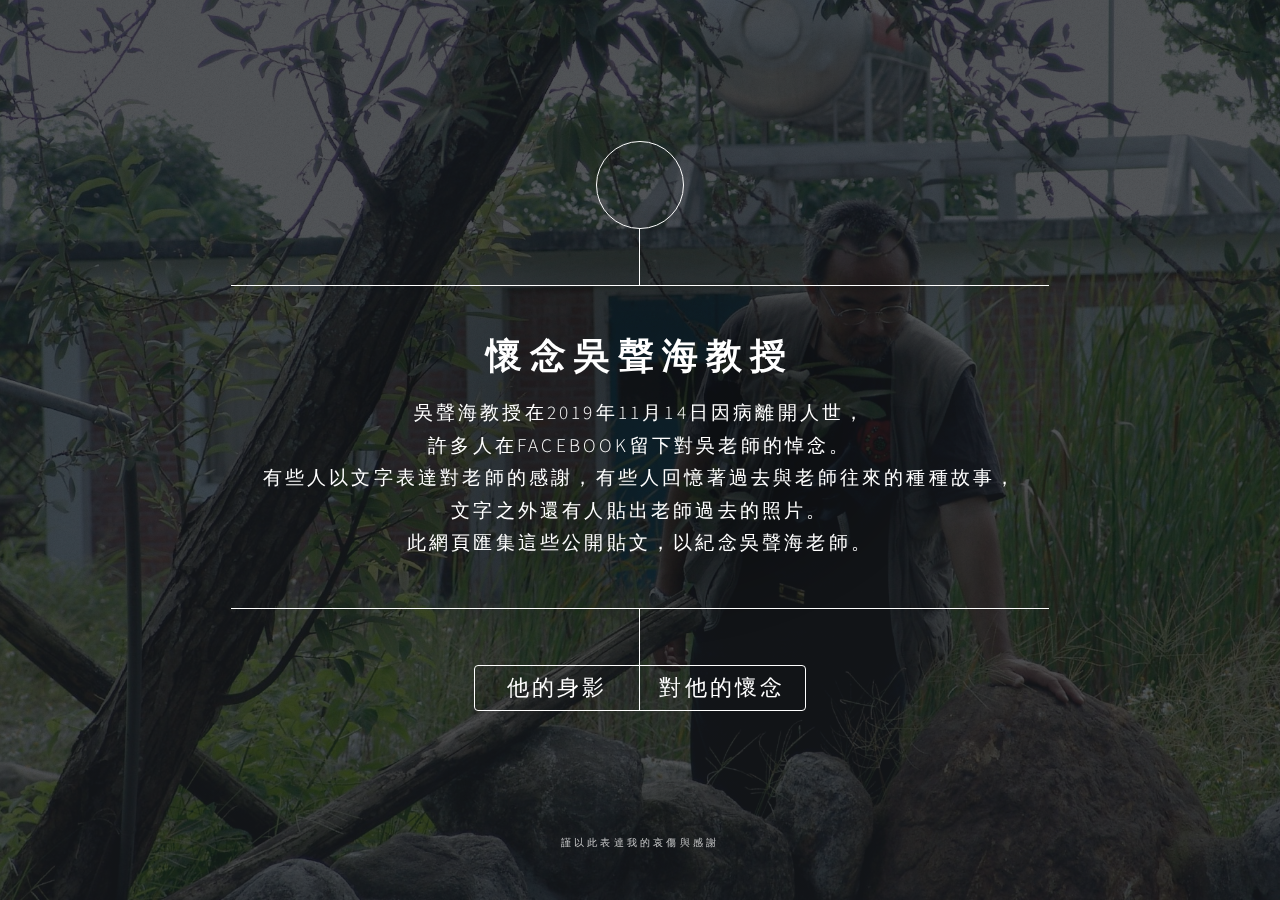
==== index.html @ dd24ec7e "meta資訊更新" ====
<!DOCTYPE HTML>
<!--
	Dimension by HTML5 UP
	html5up.net | @ajlkn
	Free for personal and commercial use under the CCA 3.0 license (html5up.net/license)
-->

<!--謹以此表達我的哀傷、感謝與愧疚-->

<html>

<head>
    <title>懷念吳聲海教授</title>
    <meta charset="utf-8" />
    <meta name="viewport" content="width=device-width, initial-scale=1, user-scalable=no" />
    <link rel="stylesheet" href="assets/css/main.css" />
    <script src="https://d3js.org/d3.v4.min.js"></script>
    <noscript>
        <link rel="stylesheet" href="assets/css/noscript.css" /></noscript>

    <!-- 給google看 -->
    <meta name="author" content="If if.lin87048@gmail.com">
    <meta name="copyright" content="If if.lin87048@gmail.com">
    <meta name="description" content="在大家的悼念貼文中，看到更多關於吳老師的故事與足跡">
    <meta itemprop="name" content="吳聲海教授｜大家對他的懷念與感謝">
    <meta itemprop="image" content="https://iflin.github.io/wu_mem/cover2.jpeg">
    <meta itemprop="description" content="在大家的悼念貼文中，看到更多關於吳老師的故事與足跡">

    <!--給FB看-->
    <meta property="og:title" content="吳聲海教授｜大家對他的懷念與感謝">
    <meta property="og:url" content="https://iflin.github.io/wu_mem/index.html">
    <meta property="og:image" content="https://iflin.github.io/wu_mem/cover2.jpeg">
    <meta property="og:description" content="在大家的悼念貼文中，看到更多關於吳老師的故事與足跡">
    <meta property="og:type" content="website">

    <!-- Twitter Card data -->
    <meta name="twitter:card" content="summary_large_image">
    <meta name="twitter:site" content="@If_Lin">
    <meta name="twitter:title" content="吳聲海教授｜大家對他的懷念與感謝">
    <meta name="twitter:description" content="在大家的悼念貼文中，看到更多關於吳老師的故事與足跡">
    <meta name="twitter:creator" content="@If_Lin">
    <meta name="twitter:url" content="https://iflin.github.io/wu_mem/index.html">


</head>

<body class="is-preload">

    <!-- Wrapper -->
    <div id="wrapper">

        <!-- Header -->
        <header id="header">
            <div class="logo">
                <span class="icon"></span>
            </div>
            <div class="content">
                <div class="inner">
                    <h1>懷念吳聲海教授</h1>
                    <p>吳聲海教授在2019年11月14日因病離開人世，<br>許多人在Facebook留下對吳老師的悼念。<br>有些人以文字表達對老師的感謝，有些人回憶著過去與老師往來的種種故事，<br>文字之外還有人貼出老師過去的照片。<br>此網頁匯集這些公開貼文，以紀念吳聲海老師。</p>
                </div>
            </div>
            <nav>
                <ul>
                    <li><a href="#intro">他的身影</a></li>
                    <li><a href="#work">對他的懷念</a></li>
                </ul>
            </nav>
        </header>

        <!-- Main -->
        <div id="main">

            <!-- Intro 身影 -->
            <article id="intro">
                <p>(手機觀看若出現版面移位，請重新載入頁面)</p>
                <h2 class="major">身影</h2>
                <div id="fb-root"></div>
                <script async defer crossorigin="anonymous" src="https://connect.facebook.net/zh_TW/sdk.js#xfbml=1&version=v5.0&appId=1772515189745425&autoLogAppEvents=1"></script>

            </article>


            <script>
                d3.json("link.json", function(data) {
                    console.log(data);

                    d3.select('#intro')
                        .selectAll()
                        .data(data
                            .filter(function(d) { //篩選
                                return d.type__1 == "身影";
                            })
                        )
                        .enter()
                        .append('span')
                        .append('div')
                        .attr('class', 'fb-post')
                        .attr('style', 'background-color: #ffffff; margin-top: 2%; margin-bottom: 2%;')
                        .attr('data-show-text', 'true')
                        .attr('href', d => d.link);
                });
                
            </script>


            <!-- Work 懷念 -->
            <article id="work">
                <p>(手機觀看若出現版面移位，請重新載入頁面)</p>
                <h2 class="major">懷念</h2>


                <div class="fb-comment-embed" data-href="https://www.facebook.com/cycu.timday/posts/2489830804445566?comment_id=2490105634418083&amp;reply_comment_id=2490210144407632" data-include-parent="true" style="background-color: #ffffff; margin-top: 2%; margin-bottom: 2%;"></div>

                <div class="fb-comment-embed" data-href="https://www.facebook.com/phame.boa/posts/3105957529421591?comment_id=3105966926087318&reply_comment_id=3106037629413581" data-include-parent="true" style="background-color: #ffffff; margin-top: 2%; margin-bottom: 2%;"></div>

                <div class="fb-comment-embed" data-href="https://www.facebook.com/phame.boa/posts/3105957529421591?comment_id=3105966926087318&reply_comment_id=3106120449405299" data-include-parent="true" style="background-color: #ffffff; margin-top: 2%; margin-bottom: 2%;"></div>

                <div class="fb-comment-embed" data-href="https://www.facebook.com/wensung.chung/posts/2997025460311843?comment_id=2997212036959852" data-include-parent="true" style="background-color: #ffffff; margin-top: 2%; margin-bottom: 2%;"></div>

            </article>

            <script>
                d3.json("link.json", function(data) {
                    console.log(data);

                    d3.select('#work')
                        .selectAll()
                        .data(data
                            .filter(function(d) { //篩選
                                return d.type__1 == "悼念";
                            })
                        )
                        .enter()
                        .append('span')
                        .append('div')
                        .attr('class', 'fb-post')
                        .attr('style', 'background-color: #ffffff; margin-top: 2%; margin-bottom: 2%;')
                        .attr('data-show-text', 'true')
                        .attr('href', d => d.link);

                });
            </script>

        </div>

        <!-- Footer -->
        <footer id="footer">
            <p class="copyright">謹以此表達我的哀傷與感謝</p>
        </footer>

    </div>

    <!-- BG -->
    <div id="bg"></div>

    <!-- Scripts -->
    <script src="assets/js/jquery.min.js"></script>
    <script src="assets/js/browser.min.js"></script>
    <script src="assets/js/breakpoints.min.js"></script>
    <script src="assets/js/util.js"></script>
    <script src="assets/js/main.js"></script>

</body>


</html>
---- assets/css/main.css ----
@import url(fontawesome-all.min.css);
@import url("https://fonts.googleapis.com/css?family=Source+Sans+Pro:300italic,600italic,300,600");

/*
	Dimension by HTML5 UP
	html5up.net | @ajlkn
	Free for personal and commercial use under the CCA 3.0 license (html5up.net/license)
*/

html, body, div, span, applet, object,
iframe, h1, h2, h3, h4, h5, h6, p, blockquote,
pre, a, abbr, acronym, address, big, cite,
code, del, dfn, em, img, ins, kbd, q, s, samp,
small, strike, strong, sub, sup, tt, var, b,
u, i, center, dl, dt, dd, ol, ul, li, fieldset,
form, label, legend, table, caption, tbody,
tfoot, thead, tr, th, td, article, aside,
canvas, details, embed, figure, figcaption,
footer, header, hgroup, menu, nav, output, ruby,
section, summary, time, mark, audio, video {
	margin: 0;
	padding: 0;
	border: 0;
	font-size: 100%;
	font: inherit;
	vertical-align: baseline;}

article, aside, details, figcaption, figure,
footer, header, hgroup, menu, nav, section {
	display: block;}

body {
	line-height: 1;
}

ol, ul {
	list-style: none;
}

blockquote, q {
	quotes: none;
}

	blockquote:before, blockquote:after, q:before, q:after {
		content: '';
		content: none;
	}

table {
	border-collapse: collapse;
	border-spacing: 0;
}

body {
	-webkit-text-size-adjust: none;
}

mark {
	background-color: transparent;
	color: inherit;
}

input::-moz-focus-inner {
	border: 0;
	padding: 0;
}

input, select, textarea {
	-moz-appearance: none;
	-webkit-appearance: none;
	-ms-appearance: none;
	appearance: none;
}

/* Basic */

	@-ms-viewport {
		width: device-width;
	}

	@media screen and (max-width: 480px) {

		html, body {
			min-width: 320px;
		}
        
        #main p {
           margin-left:3%;
            margin-bottom: 3%;
        }
        
        #main h2 {
           margin-left:3%;
        }

	}

	html {
		box-sizing: border-box;
	}

	*, *:before, *:after {
		box-sizing: inherit;
	}

/*
    #main article {
        box-sizing: content-box
    }
*/

	body {
		background: #1b1f22;
	}

		body.is-preload *, body.is-preload *:before, body.is-preload *:after {
			-moz-animation: none !important;
			-webkit-animation: none !important;
			-ms-animation: none !important;
			animation: none !important;
			-moz-transition: none !important;
			-webkit-transition: none !important;
			-ms-transition: none !important;
			transition: none !important;
		}

/* Type */

	html {
		font-size: 16pt;
	}

		@media screen and (max-width: 1680px) {

			html {
				font-size: 12pt;
			}

		}

		@media screen and (max-width: 736px) {

			html {
				font-size: 11pt;
			}

		}

		@media screen and (max-width: 360px) {

			html {
				font-size: 10pt;
			}

		}

	body, input, select, textarea {
		color: #ffffff;
		font-family: "Source Sans Pro", sans-serif;
		font-weight: 300;
		font-size: 1rem;
		line-height: 1.65;
	}

	a {
		-moz-transition: color 0.2s ease-in-out, background-color 0.2s ease-in-out, border-bottom-color 0.2s ease-in-out;
		-webkit-transition: color 0.2s ease-in-out, background-color 0.2s ease-in-out, border-bottom-color 0.2s ease-in-out;
		-ms-transition: color 0.2s ease-in-out, background-color 0.2s ease-in-out, border-bottom-color 0.2s ease-in-out;
		transition: color 0.2s ease-in-out, background-color 0.2s ease-in-out, border-bottom-color 0.2s ease-in-out;
		border-bottom: dotted 1px rgba(255, 255, 255, 0.5);
		text-decoration: none;
		color: inherit;
	}

		a:hover {
			border-bottom-color: transparent;
		}

	strong, b {
		color: #ffffff;
		font-weight: 600;
	}

	em, i {
		font-style: italic;
	}

	p {
		margin: 0 0 2rem 0;
	}

	h1, h2, h3, h4, h5, h6 {
		color: #ffffff;
		font-weight: 600;
		line-height: 1.5;
		margin: 0 0 1rem 0;
		text-transform: uppercase;
		letter-spacing: 0.2rem;
	}

		h1 a, h2 a, h3 a, h4 a, h5 a, h6 a {
			color: inherit;
			text-decoration: none;
		}

		h1.major, h2.major, h3.major, h4.major, h5.major, h6.major {
			border-bottom: solid 1px #ffffff;
			width: -moz-max-content;
			width: -webkit-max-content;
			width: -ms-max-content;
			width: max-content;
			padding-bottom: 0.5rem;
			margin: 0 0 2rem 0;
		}

	h1 {
		font-size: 2.25rem;
		line-height: 1.3;
		letter-spacing: 0.5rem;
	}

	h2 {
		font-size: 1.5rem;
		line-height: 1.4;
		letter-spacing: 0.5rem;
	}

	h3 {
		font-size: 1rem;
	}

	h4 {
		font-size: 0.8rem;
	}

	h5 {
		font-size: 0.7rem;
	}

	h6 {
		font-size: 0.6rem;
	}

	@media screen and (max-width: 736px) {

		h1 {
			font-size: 1.75rem;
			line-height: 1.4;
		}

		h2 {
			font-size: 1.25em;
			line-height: 1.5;
		}

	}

	sub {
		font-size: 0.8rem;
		position: relative;
		top: 0.5rem;
	}

	sup {
		font-size: 0.8rem;
		position: relative;
		top: -0.5rem;
	}

	blockquote {
		border-left: solid 4px #ffffff;
		font-style: italic;
		margin: 0 0 2rem 0;
		padding: 0.5rem 0 0.5rem 2rem;
	}

	code {
		background: rgba(255, 255, 255, 0.075);
		border-radius: 4px;
		font-family: "Courier New", monospace;
		font-size: 0.9rem;
		margin: 0 0.25rem;
		padding: 0.25rem 0.65rem;
	}

	pre {
		-webkit-overflow-scrolling: touch;
		font-family: "Courier New", monospace;
		font-size: 0.9rem;
		margin: 0 0 2rem 0;
	}

		pre code {
			display: block;
			line-height: 1.75;
			padding: 1rem 1.5rem;
			overflow-x: auto;
		}

	hr {
		border: 0;
		border-bottom: solid 1px #ffffff;
		margin: 2.75rem 0;
	}

	.align-left {
		text-align: left;
	}

	.align-center {
		text-align: center;
	}

	.align-right {
		text-align: right;
	}

/* Form */

	form {
		margin: 0 0 2rem 0;
	}

		form > :last-child {
			margin-bottom: 0;
		}

		form > .fields {
			display: -moz-flex;
			display: -webkit-flex;
			display: -ms-flex;
			display: flex;
			-moz-flex-wrap: wrap;
			-webkit-flex-wrap: wrap;
			-ms-flex-wrap: wrap;
			flex-wrap: wrap;
			width: calc(100% + 3rem);
			margin: -1.5rem 0 2rem -1.5rem;
		}

			form > .fields > .field {
				-moz-flex-grow: 0;
				-webkit-flex-grow: 0;
				-ms-flex-grow: 0;
				flex-grow: 0;
				-moz-flex-shrink: 0;
				-webkit-flex-shrink: 0;
				-ms-flex-shrink: 0;
				flex-shrink: 0;
				padding: 1.5rem 0 0 1.5rem;
				width: calc(100% - 1.5rem);
			}

				form > .fields > .field.half {
					width: calc(50% - 0.75rem);
				}

				form > .fields > .field.third {
					width: calc(100%/3 - 0.5rem);
				}

				form > .fields > .field.quarter {
					width: calc(25% - 0.375rem);
				}

		@media screen and (max-width: 480px) {

			form > .fields {
				width: calc(100% + 3rem);
				margin: -1.5rem 0 2rem -1.5rem;
			}

				form > .fields > .field {
					padding: 1.5rem 0 0 1.5rem;
					width: calc(100% - 1.5rem);
				}

					form > .fields > .field.half {
						width: calc(100% - 1.5rem);
					}

					form > .fields > .field.third {
						width: calc(100% - 1.5rem);
					}

					form > .fields > .field.quarter {
						width: calc(100% - 1.5rem);
					}

		}

	label {
		color: #ffffff;
		display: block;
		font-size: 0.8rem;
		font-weight: 300;
		letter-spacing: 0.2rem;
		line-height: 1.5;
		margin: 0 0 1rem 0;
		text-transform: uppercase;
	}

	input[type="text"],
	input[type="password"],
	input[type="email"],
	input[type="tel"],
	select,
	textarea {
		-moz-appearance: none;
		-webkit-appearance: none;
		-ms-appearance: none;
		appearance: none;
		-moz-transition: border-color 0.2s ease-in-out, box-shadow 0.2s ease-in-out, background-color 0.2s ease-in-out;
		-webkit-transition: border-color 0.2s ease-in-out, box-shadow 0.2s ease-in-out, background-color 0.2s ease-in-out;
		-ms-transition: border-color 0.2s ease-in-out, box-shadow 0.2s ease-in-out, background-color 0.2s ease-in-out;
		transition: border-color 0.2s ease-in-out, box-shadow 0.2s ease-in-out, background-color 0.2s ease-in-out;
		background-color: transparent;
		border-radius: 4px;
		border: solid 1px #ffffff;
		color: inherit;
		display: block;
		outline: 0;
		padding: 0 1rem;
		text-decoration: none;
		width: 100%;
	}

		input[type="text"]:invalid,
		input[type="password"]:invalid,
		input[type="email"]:invalid,
		input[type="tel"]:invalid,
		select:invalid,
		textarea:invalid {
			box-shadow: none;
		}

		input[type="text"]:focus,
		input[type="password"]:focus,
		input[type="email"]:focus,
		input[type="tel"]:focus,
		select:focus,
		textarea:focus {
			background: rgba(255, 255, 255, 0.075);
			border-color: #ffffff;
			box-shadow: 0 0 0 1px #ffffff;
		}

	select {
		background-image: url("data:image/svg+xml;charset=utf8,%3Csvg xmlns='http://www.w3.org/2000/svg' width='40' height='40' preserveAspectRatio='none' viewBox='0 0 40 40'%3E%3Cpath d='M9.4,12.3l10.4,10.4l10.4-10.4c0.2-0.2,0.5-0.4,0.9-0.4c0.3,0,0.6,0.1,0.9,0.4l3.3,3.3c0.2,0.2,0.4,0.5,0.4,0.9 c0,0.4-0.1,0.6-0.4,0.9L20.7,31.9c-0.2,0.2-0.5,0.4-0.9,0.4c-0.3,0-0.6-0.1-0.9-0.4L4.3,17.3c-0.2-0.2-0.4-0.5-0.4-0.9 c0-0.4,0.1-0.6,0.4-0.9l3.3-3.3c0.2-0.2,0.5-0.4,0.9-0.4S9.1,12.1,9.4,12.3z' fill='%23ffffff' /%3E%3C/svg%3E");
		background-size: 1.25rem;
		background-repeat: no-repeat;
		background-position: calc(100% - 1rem) center;
		height: 2.75rem;
		padding-right: 2.75rem;
		text-overflow: ellipsis;
	}

		select option {
			color: #ffffff;
			background: #1b1f22;
		}

		select:focus::-ms-value {
			background-color: transparent;
		}

		select::-ms-expand {
			display: none;
		}

	input[type="text"],
	input[type="password"],
	input[type="email"],
	select {
		height: 2.75rem;
	}

	textarea {
		padding: 0.75rem 1rem;
	}

	input[type="checkbox"],
	input[type="radio"] {
		-moz-appearance: none;
		-webkit-appearance: none;
		-ms-appearance: none;
		appearance: none;
		display: block;
		float: left;
		margin-right: -2rem;
		opacity: 0;
		width: 1rem;
		z-index: -1;
	}

		input[type="checkbox"] + label,
		input[type="radio"] + label {
			text-decoration: none;
			-moz-user-select: none;
			-webkit-user-select: none;
			-ms-user-select: none;
			user-select: none;
			color: #ffffff;
			cursor: pointer;
			display: inline-block;
			font-size: 0.8rem;
			font-weight: 300;
			margin: 0 0 0.5rem 0;
			padding-left: 2.65rem;
			padding-right: 0.75rem;
			position: relative;
		}

			input[type="checkbox"] + label:before,
			input[type="radio"] + label:before {
				-moz-osx-font-smoothing: grayscale;
				-webkit-font-smoothing: antialiased;
				display: inline-block;
				font-style: normal;
				font-variant: normal;
				text-rendering: auto;
				line-height: 1;
				text-transform: none !important;
				font-family: 'Font Awesome 5 Free';
				font-weight: 900;
			}

			input[type="checkbox"] + label:before,
			input[type="radio"] + label:before {
				-moz-transition: border-color 0.2s ease-in-out, box-shadow 0.2s ease-in-out, background-color 0.2s ease-in-out;
				-webkit-transition: border-color 0.2s ease-in-out, box-shadow 0.2s ease-in-out, background-color 0.2s ease-in-out;
				-ms-transition: border-color 0.2s ease-in-out, box-shadow 0.2s ease-in-out, background-color 0.2s ease-in-out;
				transition: border-color 0.2s ease-in-out, box-shadow 0.2s ease-in-out, background-color 0.2s ease-in-out;
				border-radius: 4px;
				border: solid 1px #ffffff;
				content: '';
				display: inline-block;
				height: 1.65rem;
				left: 0;
				line-height: 1.65rem;
				position: absolute;
				text-align: center;
				top: -0.15rem;
				width: 1.65rem;
			}

		input[type="checkbox"]:checked + label:before,
		input[type="radio"]:checked + label:before {
			background: #ffffff !important;
			border-color: #ffffff !important;
			color: #1b1f22;
			content: '\f00c';
		}

		input[type="checkbox"]:focus + label:before,
		input[type="radio"]:focus + label:before {
			background: rgba(255, 255, 255, 0.075);
			border-color: #ffffff;
			box-shadow: 0 0 0 1px #ffffff;
		}

	input[type="checkbox"] + label:before {
		border-radius: 4px;
	}

	input[type="radio"] + label:before {
		border-radius: 100%;
	}

	::-webkit-input-placeholder {
		color: rgba(255, 255, 255, 0.5) !important;
		opacity: 1.0;
	}

	:-moz-placeholder {
		color: rgba(255, 255, 255, 0.5) !important;
		opacity: 1.0;
	}

	::-moz-placeholder {
		color: rgba(255, 255, 255, 0.5) !important;
		opacity: 1.0;
	}

	:-ms-input-placeholder {
		color: rgba(255, 255, 255, 0.5) !important;
		opacity: 1.0;
	}

	.formerize-placeholder {
		color: rgba(255, 255, 255, 0.5) !important;
		opacity: 1.0;
	}

/* Box */

	.box {
		border-radius: 4px;
		border: solid 1px #ffffff;
		margin-bottom: 2rem;
		padding: 1.5em;
	}

		.box > :last-child,
		.box > :last-child > :last-child,
		.box > :last-child > :last-child > :last-child {
			margin-bottom: 0;
		}

		.box.alt {
			border: 0;
			border-radius: 0;
			padding: 0;
		}

/* Icon */

	.icon {
		text-decoration: none;
		border-bottom: none;
		position: relative;
	}

		.icon:before {
			-moz-osx-font-smoothing: grayscale;
			-webkit-font-smoothing: antialiased;
			display: inline-block;
			font-style: normal;
			font-variant: normal;
			text-rendering: auto;
			line-height: 1;
			text-transform: none !important;
			font-family: 'Font Awesome 5 Free';
			font-weight: 400;
		}

		.icon > .label {
			display: none;
		}

		.icon:before {
			line-height: inherit;
		}

		.icon.solid:before {
			font-weight: 900;
		}

		.icon.brands:before {
			font-family: 'Font Awesome 5 Brands';
		}

/* Image */

	.image {
		border-radius: 4px;
		border: 0;
		display: inline-block;
		position: relative;
	}

		.image:before {
			pointer-events: none;
			background-image: url("../../images/overlay.png");
			background-color: rgba(19, 21, 25, 0.5);
			border-radius: 4px;
			content: '';
			display: block;
			height: 100%;
			left: 0;
			opacity: 0.5;
			position: absolute;
			top: 0;
			width: 100%;
		}

		.image img {
			border-radius: 4px;
			display: block;
		}

		.image.left, .image.right {
			max-width: 40%;
		}

			.image.left img, .image.right img {
				width: 100%;
			}

		.image.left {
			float: left;
			padding: 0 1.5em 1em 0;
			top: 0.25em;
		}

		.image.right {
			float: right;
			padding: 0 0 1em 1.5em;
			top: 0.25em;
		}

		.image.fit {
			display: block;
			margin: 0 0 2rem 0;
			width: 100%;
		}

			.image.fit img {
				width: 100%;
			}

		.image.main {
			display: block;
			margin: 2.5rem 0;
			width: 100%;
		}

			.image.main img {
				width: 100%;
			}

		@media screen and (max-width: 736px) {

			.image.main {
				margin: 2rem 0;
			}

		}

		@media screen and (max-width: 480px) {

			.image.main {
				margin: 1.5rem 0;
			}

		}

/* List */

	ol {
		list-style: decimal;
		margin: 0 0 2rem 0;
		padding-left: 1.25em;
	}

		ol li {
			padding-left: 0.25em;
		}

	ul {
		list-style: disc;
		margin: 0 0 2rem 0;
		padding-left: 1em;
	}

		ul li {
			padding-left: 0.5em;
		}

		ul.alt {
			list-style: none;
			padding-left: 0;
		}

			ul.alt li {
				border-top: solid 1px #ffffff;
				padding: 0.5em 0;
			}

				ul.alt li:first-child {
					border-top: 0;
					padding-top: 0;
				}

	dl {
		margin: 0 0 2rem 0;
	}

		dl dt {
			display: block;
			font-weight: 600;
			margin: 0 0 1rem 0;
		}

		dl dd {
			margin-left: 2rem;
		}

/* Actions */

	ul.actions {
		display: -moz-flex;
		display: -webkit-flex;
		display: -ms-flex;
		display: flex;
		cursor: default;
		list-style: none;
		margin-left: -1rem;
		padding-left: 0;
	}

		ul.actions li {
			padding: 0 0 0 1rem;
			vertical-align: middle;
		}

		ul.actions.special {
			-moz-justify-content: center;
			-webkit-justify-content: center;
			-ms-justify-content: center;
			justify-content: center;
			width: 100%;
			margin-left: 0;
		}

			ul.actions.special li:first-child {
				padding-left: 0;
			}

		ul.actions.stacked {
			-moz-flex-direction: column;
			-webkit-flex-direction: column;
			-ms-flex-direction: column;
			flex-direction: column;
			margin-left: 0;
		}

			ul.actions.stacked li {
				padding: 1.3rem 0 0 0;
			}

				ul.actions.stacked li:first-child {
					padding-top: 0;
				}

		ul.actions.fit {
			width: calc(100% + 1rem);
		}

			ul.actions.fit li {
				-moz-flex-grow: 1;
				-webkit-flex-grow: 1;
				-ms-flex-grow: 1;
				flex-grow: 1;
				-moz-flex-shrink: 1;
				-webkit-flex-shrink: 1;
				-ms-flex-shrink: 1;
				flex-shrink: 1;
				width: 100%;
			}

				ul.actions.fit li > * {
					width: 100%;
				}

			ul.actions.fit.stacked {
				width: 100%;
			}

		@media screen and (max-width: 480px) {

			ul.actions:not(.fixed) {
				-moz-flex-direction: column;
				-webkit-flex-direction: column;
				-ms-flex-direction: column;
				flex-direction: column;
				margin-left: 0;
				width: 100% !important;
			}

				ul.actions:not(.fixed) li {
					-moz-flex-grow: 1;
					-webkit-flex-grow: 1;
					-ms-flex-grow: 1;
					flex-grow: 1;
					-moz-flex-shrink: 1;
					-webkit-flex-shrink: 1;
					-ms-flex-shrink: 1;
					flex-shrink: 1;
					padding: 1rem 0 0 0;
					text-align: center;
					width: 100%;
				}

					ul.actions:not(.fixed) li > * {
						width: 100%;
					}

					ul.actions:not(.fixed) li:first-child {
						padding-top: 0;
					}

					ul.actions:not(.fixed) li input[type="submit"],
					ul.actions:not(.fixed) li input[type="reset"],
					ul.actions:not(.fixed) li input[type="button"],
					ul.actions:not(.fixed) li button,
					ul.actions:not(.fixed) li .button {
						width: 100%;
					}

						ul.actions:not(.fixed) li input[type="submit"].icon:before,
						ul.actions:not(.fixed) li input[type="reset"].icon:before,
						ul.actions:not(.fixed) li input[type="button"].icon:before,
						ul.actions:not(.fixed) li button.icon:before,
						ul.actions:not(.fixed) li .button.icon:before {
							margin-left: -0.5em;
						}

		}

/* Icons */

	ul.icons {
		cursor: default;
		list-style: none;
		padding-left: 0;
	}

		ul.icons li {
			display: inline-block;
			padding: 0 0.75em 0 0;
		}

			ul.icons li:last-child {
				padding-right: 0;
			}

			ul.icons li a {
				border-radius: 100%;
				box-shadow: inset 0 0 0 1px #ffffff;
				display: inline-block;
				height: 2.25rem;
				line-height: 2.25rem;
				text-align: center;
				width: 2.25rem;
			}

				ul.icons li a:hover {
					background-color: rgba(255, 255, 255, 0.075);
				}

				ul.icons li a:active {
					background-color: rgba(255, 255, 255, 0.175);
				}

/* Table */

	.table-wrapper {
		-webkit-overflow-scrolling: touch;
		overflow-x: auto;
	}

	table {
		margin: 0 0 2rem 0;
		width: 100%;
	}

		table tbody tr {
			border: solid 1px #ffffff;
			border-left: 0;
			border-right: 0;
		}

			table tbody tr:nth-child(2n + 1) {
				background-color: rgba(255, 255, 255, 0.075);
			}

		table td {
			padding: 0.75em 0.75em;
		}

		table th {
			color: #ffffff;
			font-size: 0.9em;
			font-weight: 600;
			padding: 0 0.75em 0.75em 0.75em;
			text-align: left;
		}

		table thead {
			border-bottom: solid 2px #ffffff;
		}

		table tfoot {
			border-top: solid 2px #ffffff;
		}

		table.alt {
			border-collapse: separate;
		}

			table.alt tbody tr td {
				border: solid 1px #ffffff;
				border-left-width: 0;
				border-top-width: 0;
			}

				table.alt tbody tr td:first-child {
					border-left-width: 1px;
				}

			table.alt tbody tr:first-child td {
				border-top-width: 1px;
			}

			table.alt thead {
				border-bottom: 0;
			}

			table.alt tfoot {
				border-top: 0;
			}

/* Button */

	input[type="submit"],
	input[type="reset"],
	input[type="button"],
	button,
	.button {
		-moz-appearance: none;
		-webkit-appearance: none;
		-ms-appearance: none;
		appearance: none;
		-moz-transition: background-color 0.2s ease-in-out, color 0.2s ease-in-out;
		-webkit-transition: background-color 0.2s ease-in-out, color 0.2s ease-in-out;
		-ms-transition: background-color 0.2s ease-in-out, color 0.2s ease-in-out;
		transition: background-color 0.2s ease-in-out, color 0.2s ease-in-out;
		background-color: transparent;
		border-radius: 4px;
		border: 0;
		box-shadow: inset 0 0 0 1px #ffffff;
		color: #ffffff !important;
		cursor: pointer;
		display: inline-block;
		font-size: 0.8rem;
		font-weight: 300;
		height: 2.75rem;
		letter-spacing: 0.2rem;
		line-height: 2.75rem;
		outline: 0;
		padding: 0 1.25rem 0 1.35rem;
		text-align: center;
		text-decoration: none;
		text-transform: uppercase;
		white-space: nowrap;
	}

		input[type="submit"]:hover,
		input[type="reset"]:hover,
		input[type="button"]:hover,
		button:hover,
		.button:hover {
			background-color: rgba(255, 255, 255, 0.075);
		}

		input[type="submit"]:active,
		input[type="reset"]:active,
		input[type="button"]:active,
		button:active,
		.button:active {
			background-color: rgba(255, 255, 255, 0.175);
		}

		input[type="submit"].icon:before,
		input[type="reset"].icon:before,
		input[type="button"].icon:before,
		button.icon:before,
		.button.icon:before {
			margin-right: 0.5em;
		}

		input[type="submit"].fit,
		input[type="reset"].fit,
		input[type="button"].fit,
		button.fit,
		.button.fit {
			width: 100%;
		}

		input[type="submit"].small,
		input[type="reset"].small,
		input[type="button"].small,
		button.small,
		.button.small {
			font-size: 0.6rem;
			height: 2.0625rem;
			line-height: 2.0625rem;
		}

		input[type="submit"].primary,
		input[type="reset"].primary,
		input[type="button"].primary,
		button.primary,
		.button.primary {
			background-color: #ffffff;
			color: #1b1f22 !important;
			font-weight: 600;
		}

		input[type="submit"].disabled, input[type="submit"]:disabled,
		input[type="reset"].disabled,
		input[type="reset"]:disabled,
		input[type="button"].disabled,
		input[type="button"]:disabled,
		button.disabled,
		button:disabled,
		.button.disabled,
		.button:disabled {
			pointer-events: none;
			cursor: default;
			opacity: 0.25;
		}

	input[type="submit"],
	input[type="reset"],
	input[type="button"],
	button {
		line-height: calc(2.75rem - 2px);
	}

/* BG */

	#bg {
		-moz-transform: scale(1.0);
		-webkit-transform: scale(1.0);
		-ms-transform: scale(1.0);
		transform: scale(1.0);
		-webkit-backface-visibility: hidden;
		position: fixed;
		top: 0;
		left: 0;
		width: 100%;
		height: 100vh;
		z-index: 1;
        opacity: 0.5;
	}

		#bg:before, #bg:after {
			content: '';
			display: block;
			position: absolute;
			top: 0;
			left: 0;
			width: 100%;
			height: 100%;
		}

		#bg:before {
			-moz-transition: background-color 2.5s ease-in-out;
			-webkit-transition: background-color 2.5s ease-in-out;
			-ms-transition: background-color 2.5s ease-in-out;
			transition: background-color 2.5s ease-in-out;
			-moz-transition-delay: 0.75s;
			-webkit-transition-delay: 0.75s;
			-ms-transition-delay: 0.75s;
			transition-delay: 0.75s;
			background-image: linear-gradient(to top, rgba(19, 21, 25, 0.5), rgba(19, 21, 25, 0.5)), url("../../images/overlay.png");
			background-size: auto,
 256px 256px;
			background-position: center,
 center;
			background-repeat: no-repeat,
 repeat;
			z-index: 2;
		}

		#bg:after {
			-moz-transform: scale(1.125);
			-webkit-transform: scale(1.125);
			-ms-transform: scale(1.125);
			transform: scale(1.125);
			-moz-transition: -moz-transform 0.325s ease-in-out, -moz-filter 0.325s ease-in-out;
			-webkit-transition: -webkit-transform 0.325s ease-in-out, -webkit-filter 0.325s ease-in-out;
			-ms-transition: -ms-transform 0.325s ease-in-out, -ms-filter 0.325s ease-in-out;
			transition: transform 0.325s ease-in-out, filter 0.325s ease-in-out;
			background-image: url("../../images/bg.jpg");
			background-position: center;
			background-size: cover;
			background-repeat: no-repeat;
			z-index: 1;
		}

		body.is-article-visible #bg:after {
			-moz-transform: scale(1.0825);
			-webkit-transform: scale(1.0825);
			-ms-transform: scale(1.0825);
			transform: scale(1.0825);
			-moz-filter: blur(0.2rem);
			-webkit-filter: blur(0.2rem);
			-ms-filter: blur(0.2rem);
			filter: blur(0.2rem);
		}

		body.is-preload #bg:before {
			background-color: #000000;
		}

/* Wrapper */

	#wrapper {
		display: -moz-flex;
		display: -webkit-flex;
		display: -ms-flex;
		display: flex;
		-moz-flex-direction: column;
		-webkit-flex-direction: column;
		-ms-flex-direction: column;
		flex-direction: column;
		-moz-align-items: center;
		-webkit-align-items: center;
		-ms-align-items: center;
		align-items: center;
		-moz-justify-content: space-between;
		-webkit-justify-content: space-between;
		-ms-justify-content: space-between;
		justify-content: space-between;
		position: relative;
		min-height: 100vh;
		width: 100%;
		padding: 4rem 2rem;
		z-index: 3;
	}

		#wrapper:before {
			content: '';
			display: block;
		}

		@media screen and (max-width: 1680px) {

			#wrapper {
				padding: 3rem 2rem;
			}

		}

		@media screen and (max-width: 736px) {

			#wrapper {
				padding: 2rem 1rem;
			}

		}

		@media screen and (max-width: 480px) {

			#wrapper {
				padding: 1rem;
			}

		}

/* Header */

	#header {
		display: -moz-flex;
		display: -webkit-flex;
		display: -ms-flex;
		display: flex;
		-moz-flex-direction: column;
		-webkit-flex-direction: column;
		-ms-flex-direction: column;
		flex-direction: column;
		-moz-align-items: center;
		-webkit-align-items: center;
		-ms-align-items: center;
		align-items: center;
		-moz-transition: -moz-transform 0.325s ease-in-out, -moz-filter 0.325s ease-in-out, opacity 0.325s ease-in-out;
		-webkit-transition: -webkit-transform 0.325s ease-in-out, -webkit-filter 0.325s ease-in-out, opacity 0.325s ease-in-out;
		-ms-transition: -ms-transform 0.325s ease-in-out, -ms-filter 0.325s ease-in-out, opacity 0.325s ease-in-out;
		transition: transform 0.325s ease-in-out, filter 0.325s ease-in-out, opacity 0.325s ease-in-out;
		background-image: -moz-radial-gradient(rgba(0, 0, 0, 0.25) 25%, rgba(0, 0, 0, 0) 55%);
		background-image: -webkit-radial-gradient(rgba(0, 0, 0, 0.25) 25%, rgba(0, 0, 0, 0) 55%);
		background-image: -ms-radial-gradient(rgba(0, 0, 0, 0.25) 25%, rgba(0, 0, 0, 0) 55%);
		background-image: radial-gradient(rgba(0, 0, 0, 0.25) 25%, rgba(0, 0, 0, 0) 55%);
		max-width: 100%;
		text-align: center;
	}

		#header > * {
			-moz-transition: opacity 0.325s ease-in-out;
			-webkit-transition: opacity 0.325s ease-in-out;
			-ms-transition: opacity 0.325s ease-in-out;
			transition: opacity 0.325s ease-in-out;
			position: relative;
			margin-top: 3.5rem;
		}

			#header > *:before {
				content: '';
				display: block;
				position: absolute;
				top: calc(-3.5rem - 1px);
				left: calc(50% - 1px);
				width: 1px;
				height: calc(3.5rem + 1px);
				background: #ffffff;
			}

		#header > :first-child {
			margin-top: 0;
		}

			#header > :first-child:before {
				display: none;
			}

		#header .logo {
			width: 5.5rem;
			height: 5.5rem;
			line-height: 5.5rem;
			border: solid 1px #ffffff;
			border-radius: 100%;
		}

			#header .logo .icon:before {
				font-size: 2rem;
			}

		#header .content {
			border-style: solid;
			border-color: #ffffff;
			border-top-width: 1px;
			border-bottom-width: 1px;
			max-width: 100%;
		}

			#header .content .inner {
				-moz-transition: max-height 0.75s ease, padding 0.75s ease, opacity 0.325s ease-in-out;
				-webkit-transition: max-height 0.75s ease, padding 0.75s ease, opacity 0.325s ease-in-out;
				-ms-transition: max-height 0.75s ease, padding 0.75s ease, opacity 0.325s ease-in-out;
				transition: max-height 0.75s ease, padding 0.75s ease, opacity 0.325s ease-in-out;
				-moz-transition-delay: 0.25s;
				-webkit-transition-delay: 0.25s;
				-ms-transition-delay: 0.25s;
				transition-delay: 0.25s;
				padding: 3rem 2rem;
				max-height: 40rem;
				overflow: hidden;
			}

				#header .content .inner > :last-child {
					margin-bottom: 0;
				}

			#header .content p {
				text-transform: uppercase;
				letter-spacing: 0.2rem;
				font-size: 1.2rem;
				line-height: 1.7;
			}

		#header nav ul {
			display: -moz-flex;
			display: -webkit-flex;
			display: -ms-flex;
			display: flex;
			margin-bottom: 0;
			list-style: none;
			padding-left: 0;
			border: solid 1px #ffffff;
			border-radius: 4px;
		}

			#header nav ul li {
				padding-left: 0;
				border-left: solid 1px #ffffff;
			}

				#header nav ul li:first-child {
					border-left: 0;
				}

				#header nav ul li a {
					display: block;
					min-width: 7.5rem;
					height: 2.75rem;
					line-height: 2.75rem;
					padding: 0 1.25rem 0 2rem;
					text-transform: uppercase;
					letter-spacing: 0.2rem;
					font-size: 1.4rem;
					border-bottom: 0;
				}

					#header nav ul li a:hover {
						background-color: rgba(255, 255, 255, 0.075);
					}

					#header nav ul li a:active {
						background-color: rgba(255, 255, 255, 0.175);
					}

		#header nav.use-middle:after {
			content: '';
			display: block;
			position: absolute;
			top: 0;
			left: calc(50% - 1px);
			width: 1px;
			height: 100%;
			background: #ffffff;
		}

		#header nav.use-middle ul li.is-middle {
			border-left: 0;
		}

		body.is-article-visible #header {
			-moz-transform: scale(0.95);
			-webkit-transform: scale(0.95);
			-ms-transform: scale(0.95);
			transform: scale(0.95);
			-moz-filter: blur(0.1rem);
			-webkit-filter: blur(0.1rem);
			-ms-filter: blur(0.1rem);
			filter: blur(0.1rem);
			opacity: 0;
		}

		body.is-preload #header {
			-moz-filter: blur(0.125rem);
			-webkit-filter: blur(0.125rem);
			-ms-filter: blur(0.125rem);
			filter: blur(0.125rem);
		}

			body.is-preload #header > * {
				opacity: 0;
			}

			body.is-preload #header .content .inner {
				max-height: 0;
				padding-top: 0;
				padding-bottom: 0;
				opacity: 0;
			}

		@media screen and (max-width: 980px) {

			#header .content p br {
				display: none;
			}

		}

		@media screen and (max-width: 736px) {

			#header > * {
				margin-top: 2rem;
			}

				#header > *:before {
					top: calc(-2rem - 1px);
					height: calc(2rem + 1px);
				}

			#header .logo {
				width: 4.75rem;
				height: 4.75rem;
				line-height: 4.75rem;
			}

				#header .logo .icon:before {
					font-size: 1.75rem;
				}

			#header .content .inner {
				padding: 2.5rem 1rem;
			}

			#header .content p {
				line-height: 1.875;
			}

		}

		@media screen and (max-width: 480px) {

			#header {
				padding: 1.5rem 0;
			}

				#header .content .inner {
					padding: 2.5rem 0;
				}

				#header nav ul {
					-moz-flex-direction: column;
					-webkit-flex-direction: column;
					-ms-flex-direction: column;
					flex-direction: column;
					min-width: 10rem;
					max-width: 100%;
				}

					#header nav ul li {
						border-left: 0;
						border-top: solid 1px #ffffff;
					}

						#header nav ul li:first-child {
							border-top: 0;
						}

						#header nav ul li a {
							height: 3rem;
							line-height: 3rem;
							min-width: 0;
							width: 100%;
						}

				#header nav.use-middle:after {
					display: none;
				}

		}

/* Main */

	#main {
		-moz-flex-grow: 1;
		-webkit-flex-grow: 1;
		-ms-flex-grow: 1;
		flex-grow: 1;
		-moz-flex-shrink: 1;
		-webkit-flex-shrink: 1;
		-ms-flex-shrink: 1;
		flex-shrink: 1;
		display: -moz-flex;
		display: -webkit-flex;
		display: -ms-flex;
		display: flex;
		-moz-align-items: center;
		-webkit-align-items: center;
		-ms-align-items: center;
		align-items: center;
		-moz-justify-content: center;
		-webkit-justify-content: center;
		-ms-justify-content: center;
		justify-content: center;
		-moz-flex-direction: column;
		-webkit-flex-direction: column;
		-ms-flex-direction: column;
		flex-direction: column;
		position: relative;
		max-width: 100%;
		z-index: 3;
	}

		#main article {
			-moz-transform: translateY(0.25rem);
			-webkit-transform: translateY(0.25rem);
			-ms-transform: translateY(0.25rem);
			transform: translateY(0.25rem);
			-moz-transition: opacity 0.325s ease-in-out, -moz-transform 0.325s ease-in-out;
			-webkit-transition: opacity 0.325s ease-in-out, -webkit-transform 0.325s ease-in-out;
			-ms-transition: opacity 0.325s ease-in-out, -ms-transform 0.325s ease-in-out;
			transition: opacity 0.325s ease-in-out, transform 0.325s ease-in-out;
			padding: 4.5rem 2.5rem 1.5rem 2.5rem ;
			position: relative;
			width: 40rem;
			max-width: 100%;
			background-color: rgba(27, 31, 34, 0.85);
			border-radius: 4px;
			opacity: 0;
		}

			#main article.active {
				-moz-transform: translateY(0);
				-webkit-transform: translateY(0);
				-ms-transform: translateY(0);
				transform: translateY(0);
				opacity: 1;
			}

			#main article .close {
				display: block;
				position: absolute;
				top: 0;
				right: 0;
				width: 4rem;
				height: 4rem;
				cursor: pointer;
				text-indent: 4rem;
				overflow: hidden;
				white-space: nowrap;
			}

				#main article .close:before {
					-moz-transition: background-color 0.2s ease-in-out;
					-webkit-transition: background-color 0.2s ease-in-out;
					-ms-transition: background-color 0.2s ease-in-out;
					transition: background-color 0.2s ease-in-out;
					content: '';
					display: block;
					position: absolute;
					top: 0.75rem;
					left: 0.75rem;
					width: 2.5rem;
					height: 2.5rem;
					border-radius: 100%;
					background-position: center;
					background-image: url("data:image/svg+xml;charset=utf8,%3Csvg xmlns='http://www.w3.org/2000/svg' xmlns:xlink='http://www.w3.org/1999/xlink' width='20px' height='20px' viewBox='0 0 20 20' zoomAndPan='disable'%3E%3Cstyle%3Eline %7B stroke: %23ffffff%3B stroke-width: 1%3B %7D%3C/style%3E%3Cline x1='2' y1='2' x2='18' y2='18' /%3E%3Cline x1='18' y1='2' x2='2' y2='18' /%3E%3C/svg%3E");
					background-size: 20px 20px;
					background-repeat: no-repeat;
				}

				#main article .close:hover:before {
					background-color: rgba(255, 255, 255, 0.075);
				}

				#main article .close:active:before {
					background-color: rgba(255, 255, 255, 0.175);
				}

		@media screen and (max-width: 736px) {

			#main article {
				padding: 3.5rem 2rem 0.5rem 2rem ;
			}

				#main article .close:before {
					top: 0.875rem;
					left: 0.875rem;
					width: 2.25rem;
					height: 2.25rem;
					background-size: 14px 14px;
				}

		}

		@media screen and (max-width: 480px) {

			#main article {
				padding: 3rem 0rem 0.5rem 0rem ;
			}

		}

/* Footer */

	#footer {
		-moz-transition: -moz-transform 0.325s ease-in-out, -moz-filter 0.325s ease-in-out, opacity 0.325s ease-in-out;
		-webkit-transition: -webkit-transform 0.325s ease-in-out, -webkit-filter 0.325s ease-in-out, opacity 0.325s ease-in-out;
		-ms-transition: -ms-transform 0.325s ease-in-out, -ms-filter 0.325s ease-in-out, opacity 0.325s ease-in-out;
		transition: transform 0.325s ease-in-out, filter 0.325s ease-in-out, opacity 0.325s ease-in-out;
		width: 100%;
		max-width: 100%;
		margin-top: 2rem;
		text-align: center;
	}

		#footer .copyright {
			letter-spacing: 0.2rem;
			font-size: 0.6rem;
			opacity: 0.75;
			margin-bottom: 0;
			text-transform: uppercase;
		}

		body.is-article-visible #footer {
			-moz-transform: scale(0.95);
			-webkit-transform: scale(0.95);
			-ms-transform: scale(0.95);
			transform: scale(0.95);
			-moz-filter: blur(0.1rem);
			-webkit-filter: blur(0.1rem);
			-ms-filter: blur(0.1rem);
			filter: blur(0.1rem);
			opacity: 0;
		}

		body.is-preload #footer {
			opacity: 0;
		}
---- assets/css/noscript.css ----
/*
	Dimension by HTML5 UP
	html5up.net | @ajlkn
	Free for personal and commercial use under the CCA 3.0 license (html5up.net/license)
*/

/* BG */

	body.is-preload #bg:before {
		background-color: transparent;
	}

/* Header */

	body.is-preload #header {
		-moz-filter: none;
		-webkit-filter: none;
		-ms-filter: none;
		filter: none;
	}

		body.is-preload #header > * {
			opacity: 1;
		}

		body.is-preload #header .content .inner {
			max-height: none;
			padding: 3rem 2rem;
			opacity: 1;
		}

/* Main */

	#main article {
		opacity: 1;
		margin: 4rem 0 0 0;
	}
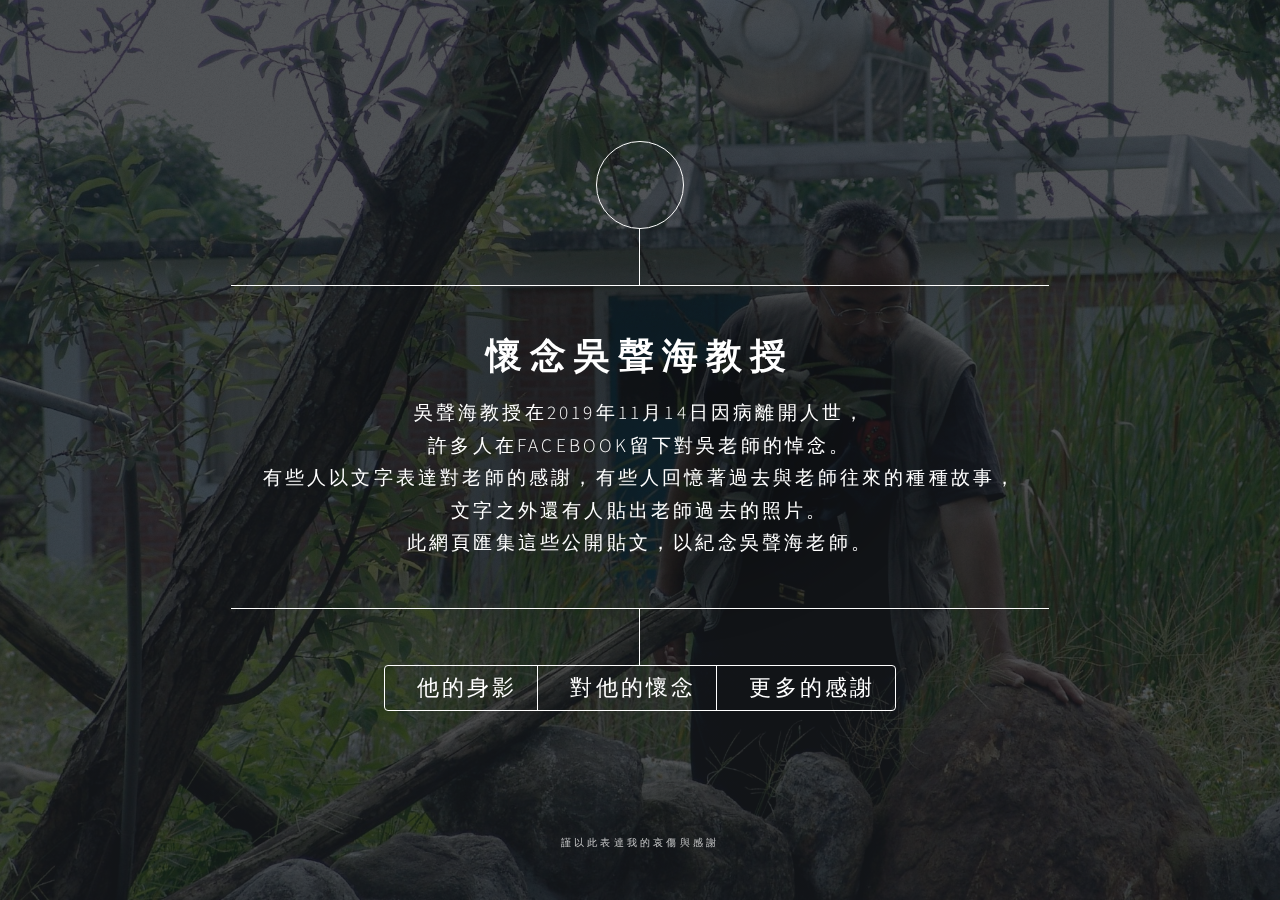
==== commit 49c7c64e: "增加更多貼文的連結" ====
--- a/index.html
+++ b/index.html
@@ -64,6 +64,7 @@
                 <ul>
                     <li><a href="#intro">他的身影</a></li>
                     <li><a href="#work">對他的懷念</a></li>
+                    <li><a href="https://iflin.github.io/wu_mem_tks/index.html" target="_blank">更多的感謝</a></li>
                 </ul>
             </nav>
         </header>
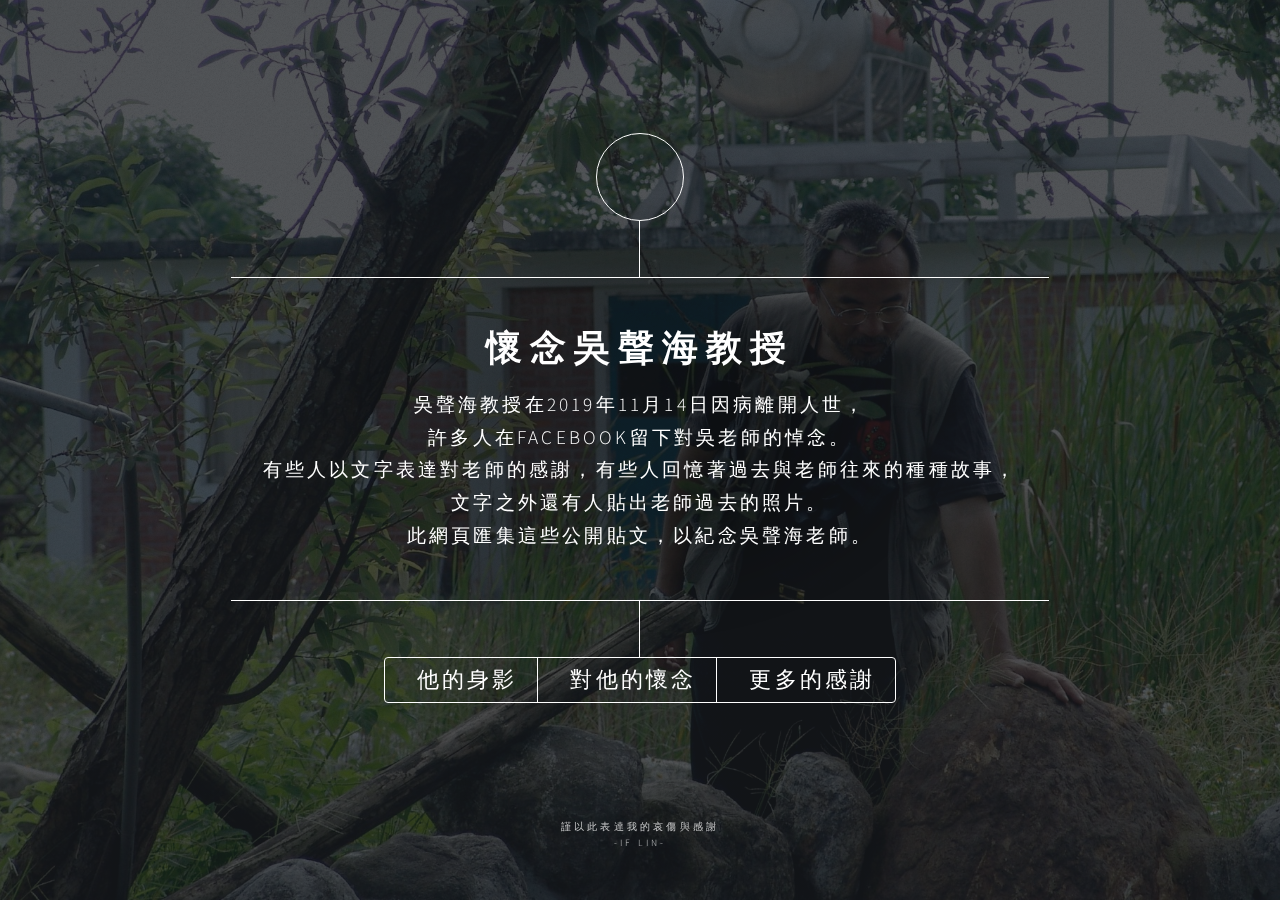
==== commit 348b68b4: "新增貼文" ====
--- a/index.html
+++ b/index.html
@@ -79,6 +79,7 @@
                 <div id="fb-root"></div>
                 <script async defer crossorigin="anonymous" src="https://connect.facebook.net/zh_TW/sdk.js#xfbml=1&version=v5.0&appId=1772515189745425&autoLogAppEvents=1"></script>
 
+
             </article>
 
 
@@ -101,7 +102,6 @@
                         .attr('data-show-text', 'true')
                         .attr('href', d => d.link);
                 });
-                
             </script>
 
 
@@ -118,6 +118,12 @@
                 <div class="fb-comment-embed" data-href="https://www.facebook.com/phame.boa/posts/3105957529421591?comment_id=3105966926087318&reply_comment_id=3106120449405299" data-include-parent="true" style="background-color: #ffffff; margin-top: 2%; margin-bottom: 2%;"></div>
 
                 <div class="fb-comment-embed" data-href="https://www.facebook.com/wensung.chung/posts/2997025460311843?comment_id=2997212036959852" data-include-parent="true" style="background-color: #ffffff; margin-top: 2%; margin-bottom: 2%;"></div>
+
+                <div class="fb-comment-embed" data-href="https://www.facebook.com/ophidiachu/posts/3106947205989399?comment_id=3108630755821044&reply_comment_id=3108801229137330" style="background-color: #ffffff; margin-top: 2%; margin-bottom: 2%;"></div>
+
+                <div class="fb-comment-embed" data-href="https://www.facebook.com/epipangea/posts/2652363318120230?comment_id=2652452074778021&reply_comment_id=2652618561428039" data-include-parent="true" style="background-color: #ffffff; margin-top: 2%; margin-bottom: 2%;"></div>
+                
+                <div class="fb-comment-embed" data-href="https://www.facebook.com/epipangea/posts/2652363318120230?comment_id=2652600331429862&reply_comment_id=2652730878083474" data-include-parent="true" style="background-color: #ffffff; margin-top: 2%; margin-bottom: 2%;"></div>
 
             </article>
 
@@ -147,7 +153,7 @@
 
         <!-- Footer -->
         <footer id="footer">
-            <p class="copyright">謹以此表達我的哀傷與感謝</p>
+            <p class="copyright">謹以此表達我的哀傷與感謝<br>-If Lin-</p>
         </footer>
 
     </div>
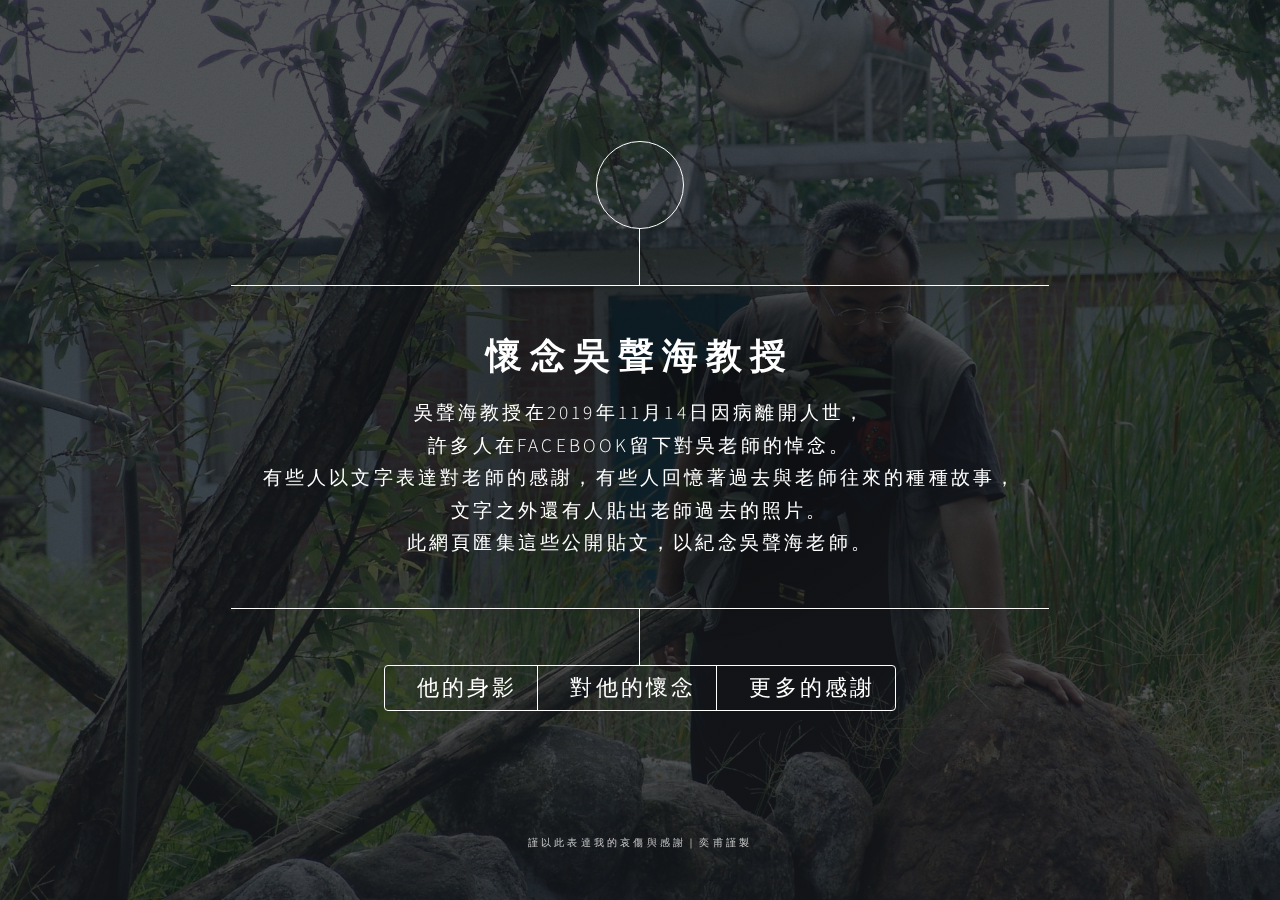
==== commit db971b84: "改署名" ====
--- a/index.html
+++ b/index.html
@@ -153,7 +153,7 @@
 
         <!-- Footer -->
         <footer id="footer">
-            <p class="copyright">謹以此表達我的哀傷與感謝<br>-If Lin-</p>
+            <p class="copyright">謹以此表達我的哀傷與感謝｜奕甫謹製</p>
         </footer>
 
     </div>
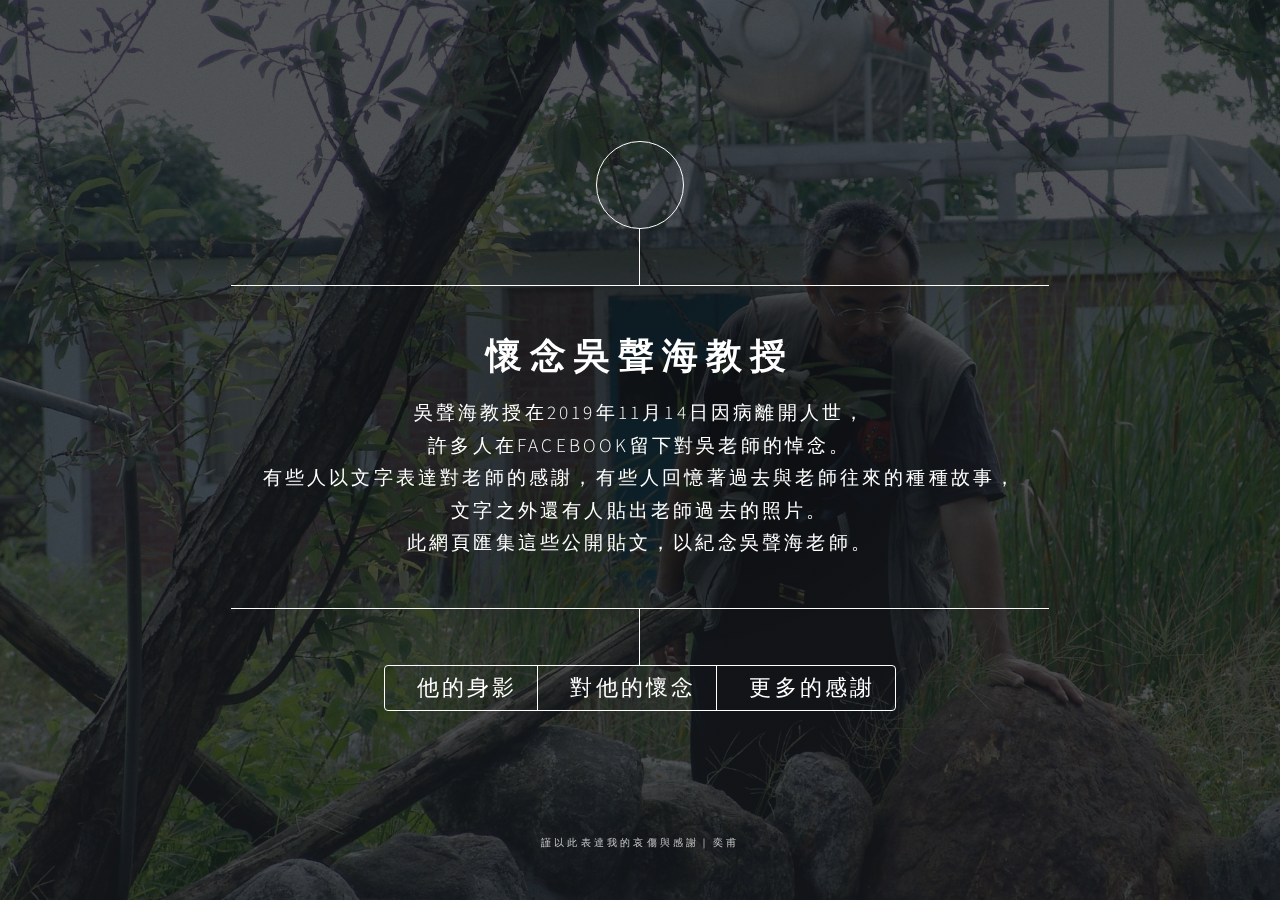
==== commit 3e050c47: "改署名" ====
--- a/index.html
+++ b/index.html
@@ -153,7 +153,7 @@
 
         <!-- Footer -->
         <footer id="footer">
-            <p class="copyright">謹以此表達我的哀傷與感謝｜奕甫謹製</p>
+            <p class="copyright">謹以此表達我的哀傷與感謝｜奕甫</p>
         </footer>
 
     </div>
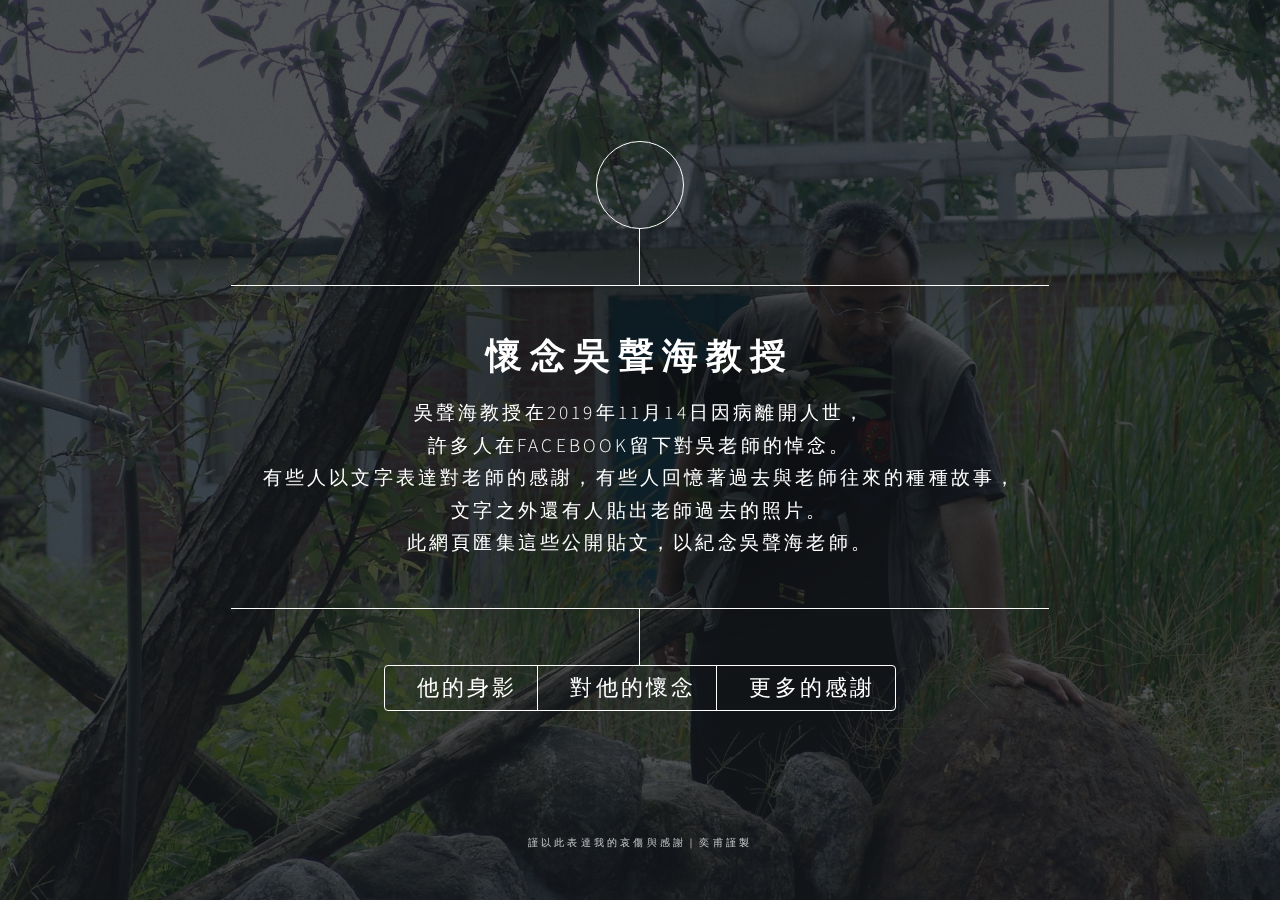
==== commit f529da26: "修改署名。刪除已非公開貼文。" ====
--- a/index.html
+++ b/index.html
@@ -119,11 +119,19 @@
 
                 <div class="fb-comment-embed" data-href="https://www.facebook.com/wensung.chung/posts/2997025460311843?comment_id=2997212036959852" data-include-parent="true" style="background-color: #ffffff; margin-top: 2%; margin-bottom: 2%;"></div>
 
-                <div class="fb-comment-embed" data-href="https://www.facebook.com/ophidiachu/posts/3106947205989399?comment_id=3108630755821044&reply_comment_id=3108801229137330" style="background-color: #ffffff; margin-top: 2%; margin-bottom: 2%;"></div>
+<!--                <div class="fb-comment-embed" data-href="https://www.facebook.com/ophidiachu/posts/3106947205989399?comment_id=3108630755821044&reply_comment_id=3108801229137330" style="background-color: #ffffff; margin-top: 2%; margin-bottom: 2%;"></div>-->
 
                 <div class="fb-comment-embed" data-href="https://www.facebook.com/epipangea/posts/2652363318120230?comment_id=2652452074778021&reply_comment_id=2652618561428039" data-include-parent="true" style="background-color: #ffffff; margin-top: 2%; margin-bottom: 2%;"></div>
                 
                 <div class="fb-comment-embed" data-href="https://www.facebook.com/epipangea/posts/2652363318120230?comment_id=2652600331429862&reply_comment_id=2652730878083474" data-include-parent="true" style="background-color: #ffffff; margin-top: 2%; margin-bottom: 2%;"></div>
+                
+                <div class="fb-comment-embed" data-href="https://www.facebook.com/lifesci.nchu/posts/2877640242268435?comment_id=2893175740714885" style="background-color: #ffffff; margin-top: 2%; margin-bottom: 2%;"></div> 
+                
+                <div class="fb-comment-embed" data-href="https://www.facebook.com/lifesci.nchu/posts/2877640242268435?comment_id=2878316878867438" style="background-color: #ffffff; margin-top: 2%; margin-bottom: 2%;"></div>
+
+                <div class="fb-comment-embed" data-href="https://www.facebook.com/lifesci.nchu/posts/2877640242268435?comment_id=2878027368896389" style="background-color: #ffffff; margin-top: 2%; margin-bottom: 2%;"></div>
+                                                                                              
+                                                               
 
             </article>
 
@@ -153,7 +161,7 @@
 
         <!-- Footer -->
         <footer id="footer">
-            <p class="copyright">謹以此表達我的哀傷與感謝｜奕甫</p>
+            <p class="copyright">謹以此表達我的哀傷與感謝｜奕甫謹製</p>
         </footer>
 
     </div>
